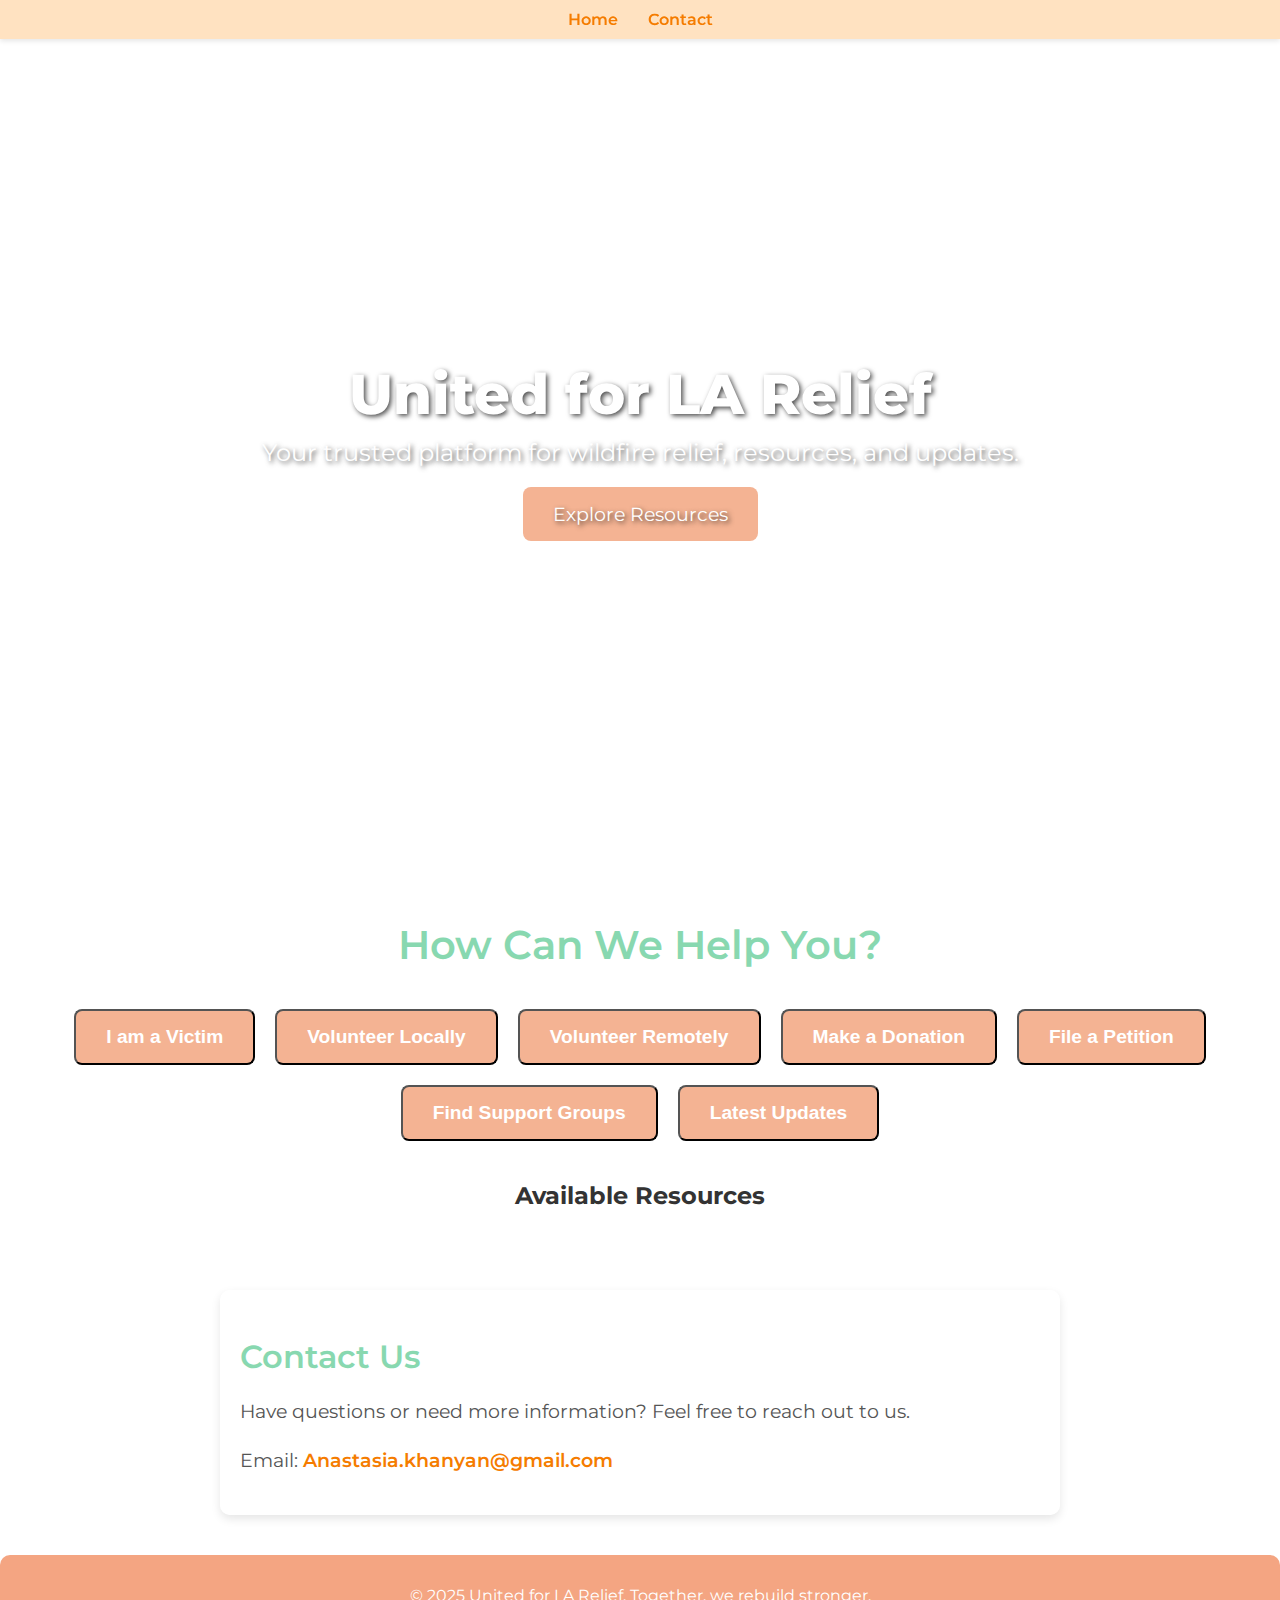
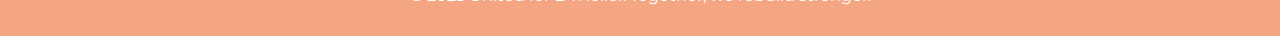
==== index.html @ 3c5eb4ab "Update index.html" ====
<!DOCTYPE html>
<html lang="en">
<head>
    <meta charset="UTF-8">
    <meta name="viewport" content="width=device-width, initial-scale=1.0">
    <title>United for LA Relief</title>
    <!-- Link to Montserrat Font -->
    <link href="https://fonts.googleapis.com/css2?family=Montserrat:wght@400;600;800&display=swap" rel="stylesheet">
    <!-- Link to CSS -->
    <link rel="stylesheet" href="assetsassets/assets_styles.css">
    <script defer src="assetsassets/script.js"></script>
</head>
<body>
    <!-- Navigation Bar -->
    <nav>
        <ul>
            <li><a href="#navigation">Home</a></li>
            <li><a href="#contact">Contact</a></li>
        </ul>
    </nav>

    <!-- Hero Section -->
    <header id="hero">
        <h1>United for LA Relief</h1>
        <p>Your trusted platform for wildfire relief, resources, and updates.</p>
        <a href="#navigation" class="hero-btn">Explore Resources</a>
    </header>

    <!-- Navigation Buttons -->
    <main>
        <section id="navigation">
            <h2>How Can We Help You?</h2>
            <div class="buttons">
                <button class="btn" onclick="showLinks('victim')">I am a Victim</button>
                <button class="btn" onclick="showLinks('volunteerLocal')">Volunteer Locally</button>
                <button class="btn" onclick="showLinks('volunteerRemote')">Volunteer Remotely</button>
                <button class="btn" onclick="showLinks('donate')">Make a Donation</button>
                <button class="btn" onclick="showLinks('petition')">File a Petition</button>
                <button class="btn" onclick="showLinks('supportGroups')">Find Support Groups</button>
                <button class="btn" onclick="showLinks('updates')">Latest Updates</button>
            </div>
        </section>

        <!-- Dynamic Section for Links -->
        <section id="dynamic-links">
            <h2>Available Resources</h2>
            <div id="response-buttons" class="buttons">
                <!-- Dynamic Buttons will be inserted here by JavaScript -->
            </div>
        </section>

        <!-- Contact Section -->
        <section id="contact">
            <h2>Contact Us</h2>
            <p>Have questions or need more information? Feel free to reach out to us.</p>
            <p>Email: <a href="mailto:Anastasia.khanyan@gmail.com">Anastasia.khanyan@gmail.com</a></p>
        </section>
    </main>

    <!-- Footer -->
    <footer>
        <p>© 2025 United for LA Relief. Together, we rebuild stronger.</p>
    </footer>
</body>
</html>
---- assetsassets/assets_styles.css ----
/* General Styling */
body {
    margin: 0;
    padding: 0;
    font-family: 'Montserrat', sans-serif;
    background: url('./assetsassets/firevolunteers.jpg') no-repeat center center/cover; /* Set the background image */
    color: #333333;
    text-align: center;
    overflow-x: hidden;
}

/* Navigation Bar */
nav {
    position: fixed;
    top: 0;
    width: 100%;
    background: rgba(255, 223, 186, 0.9); /* Soft pastel peach */
    box-shadow: 0 2px 5px rgba(0, 0, 0, 0.1);
    z-index: 1000;
    padding: 10px 0;
}

nav ul {
    list-style: none;
    display: flex;
    justify-content: center;
    margin: 0;
    padding: 0;
}

nav ul li {
    margin: 0 15px;
}

nav ul li a {
    text-decoration: none;
    font-size: 1em;
    font-weight: 600;
    color: #f57c00;
}

nav ul li a:hover {
    text-decoration: underline;
}

/* Hero Section */
#hero {
    height: 100vh;
    display: flex;
    flex-direction: column;
    justify-content: center;
    align-items: center;
    color: #ffffff;
    text-shadow: 2px 2px 5px rgba(0, 0, 0, 0.7);
}

#hero h1 {
    font-size: 3.5em;
    font-weight: 800;
    margin: 0;
}

#hero p {
    font-size: 1.5em;
    margin: 10px 0 20px;
}

.hero-btn {
    display: inline-block;
    padding: 15px 30px;
    font-size: 1.2em;
    color: #ffffff;
    text-decoration: none;
    background: #f4b393;
    border-radius: 8px;
    transition: all 0.3s ease;
}

.hero-btn:hover {
    background: #f69a8e;
}

/* Buttons Section */
#navigation h2 {
    font-size: 2.5em;
    font-weight: 600;
    margin: 20px 0;
    color: #88d8b0;
}

.buttons {
    display: flex;
    flex-wrap: wrap;
    justify-content: center;
    gap: 20px;
    margin: 40px 0;
}

.btn {
    display: inline-block;
    padding: 15px 30px;
    font-size: 1.2em;
    font-weight: 600;
    color: #ffffff;
    text-decoration: none;
    background: #f4b393;
    border-radius: 8px;
    transition: all 0.3s ease;
}

.btn:hover {
    background: #f69a8e;
    transform: scale(1.05);
}

/* Contact Section */
#contact {
    margin: 40px auto;
    max-width: 800px;
    background: rgba(255, 255, 255, 0.8); /* Light background for readability */
    padding: 20px;
    border-radius: 10px;
    box-shadow: 0 4px 10px rgba(0, 0, 0, 0.1);
    text-align: left;
}

#contact h2 {
    font-size: 2em;
    font-weight: 600;
    margin-bottom: 20px;
    color: #88d8b0;
}

#contact p {
    font-size: 1.2em;
    color: #555555;
    line-height: 1.6;
}

#contact a {
    color: #f57c00;
    text-decoration: none;
    font-weight: 600;
}

#contact a:hover {
    text-decoration: underline;
}

/* Footer */
footer {
    background: #f4a582;
    color: #ffffff;
    padding: 15px;
    font-size: 1em;
    border-radius: 10px 10px 0 0;
}
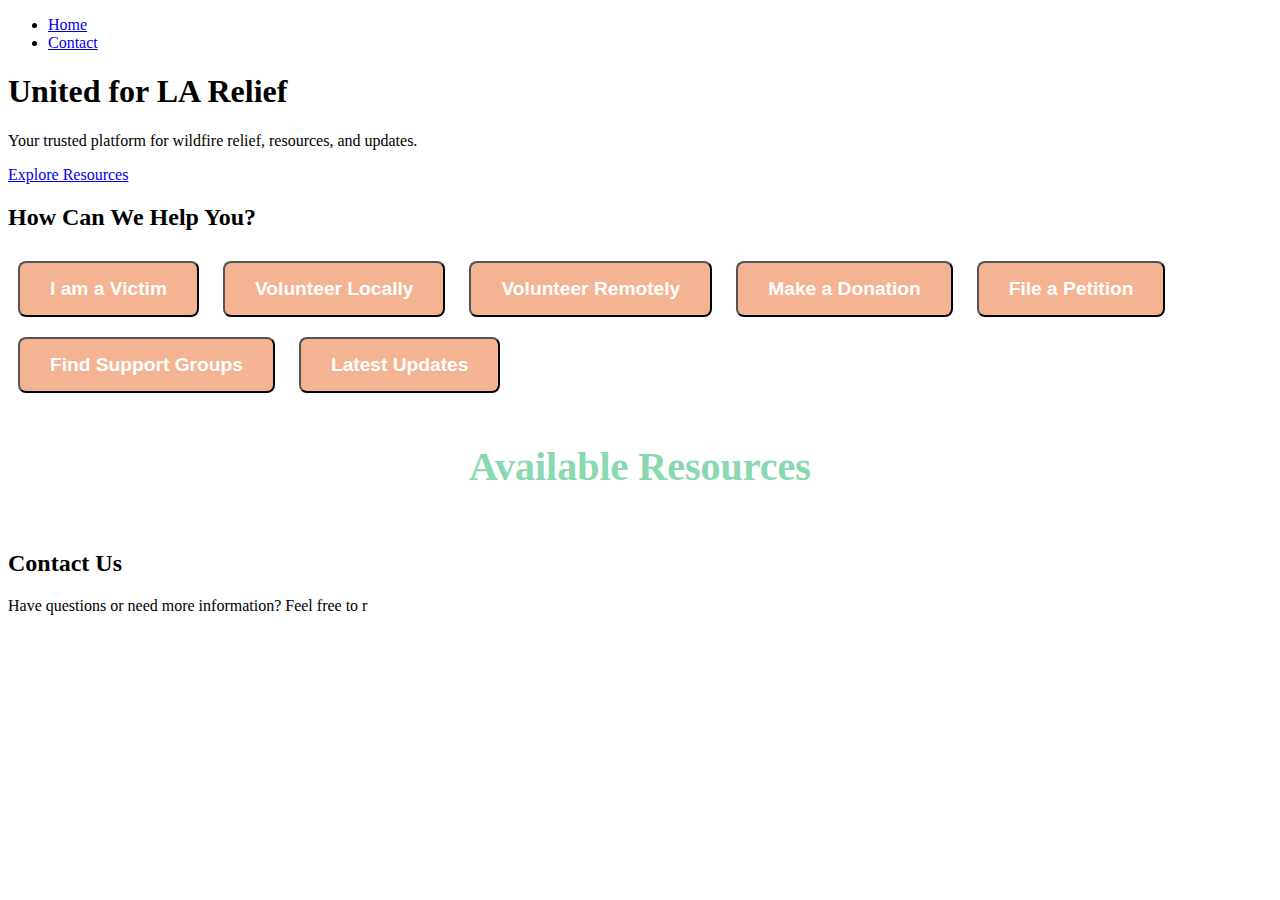
==== commit 8695ddc3: "Update index.html" ====
--- a/index.html
+++ b/index.html
@@ -8,7 +8,8 @@
     <link href="https://fonts.googleapis.com/css2?family=Montserrat:wght@400;600;800&display=swap" rel="stylesheet">
     <!-- Link to CSS -->
     <link rel="stylesheet" href="assetsassets/assets_styles.css">
-    <script defer src="assetsassets/script.js"></script>
+    <!-- Link to JavaScript -->
+    <script defer src="scripts/script.js"></script>
 </head>
 <body>
     <!-- Navigation Bar -->
@@ -52,14 +53,5 @@
         <!-- Contact Section -->
         <section id="contact">
             <h2>Contact Us</h2>
-            <p>Have questions or need more information? Feel free to reach out to us.</p>
-            <p>Email: <a href="mailto:Anastasia.khanyan@gmail.com">Anastasia.khanyan@gmail.com</a></p>
-        </section>
-    </main>
+            <p>Have questions or need more information? Feel free to r
 
-    <!-- Footer -->
-    <footer>
-        <p>© 2025 United for LA Relief. Together, we rebuild stronger.</p>
-    </footer>
-</body>
-</html>
--- a/assetsassets/assets_styles.css
+++ b/assetsassets/assets_styles.css
@@ -1,101 +1,4 @@
-/* General Styling */
-body {
-    margin: 0;
-    padding: 0;
-    font-family: 'Montserrat', sans-serif;
-    background: url('./assetsassets/firevolunteers.jpg') no-repeat center center/cover; /* Set the background image */
-    color: #333333;
-    text-align: center;
-    overflow-x: hidden;
-}
-
-/* Navigation Bar */
-nav {
-    position: fixed;
-    top: 0;
-    width: 100%;
-    background: rgba(255, 223, 186, 0.9); /* Soft pastel peach */
-    box-shadow: 0 2px 5px rgba(0, 0, 0, 0.1);
-    z-index: 1000;
-    padding: 10px 0;
-}
-
-nav ul {
-    list-style: none;
-    display: flex;
-    justify-content: center;
-    margin: 0;
-    padding: 0;
-}
-
-nav ul li {
-    margin: 0 15px;
-}
-
-nav ul li a {
-    text-decoration: none;
-    font-size: 1em;
-    font-weight: 600;
-    color: #f57c00;
-}
-
-nav ul li a:hover {
-    text-decoration: underline;
-}
-
-/* Hero Section */
-#hero {
-    height: 100vh;
-    display: flex;
-    flex-direction: column;
-    justify-content: center;
-    align-items: center;
-    color: #ffffff;
-    text-shadow: 2px 2px 5px rgba(0, 0, 0, 0.7);
-}
-
-#hero h1 {
-    font-size: 3.5em;
-    font-weight: 800;
-    margin: 0;
-}
-
-#hero p {
-    font-size: 1.5em;
-    margin: 10px 0 20px;
-}
-
-.hero-btn {
-    display: inline-block;
-    padding: 15px 30px;
-    font-size: 1.2em;
-    color: #ffffff;
-    text-decoration: none;
-    background: #f4b393;
-    border-radius: 8px;
-    transition: all 0.3s ease;
-}
-
-.hero-btn:hover {
-    background: #f69a8e;
-}
-
-/* Buttons Section */
-#navigation h2 {
-    font-size: 2.5em;
-    font-weight: 600;
-    margin: 20px 0;
-    color: #88d8b0;
-}
-
-.buttons {
-    display: flex;
-    flex-wrap: wrap;
-    justify-content: center;
-    gap: 20px;
-    margin: 40px 0;
-}
-
+/* General button styling */
 .btn {
     display: inline-block;
     padding: 15px 30px;
@@ -106,6 +9,7 @@
     background: #f4b393;
     border-radius: 8px;
     transition: all 0.3s ease;
+    margin: 10px;
 }
 
 .btn:hover {
@@ -113,47 +17,26 @@
     transform: scale(1.05);
 }
 
-/* Contact Section */
-#contact {
-    margin: 40px auto;
-    max-width: 800px;
-    background: rgba(255, 255, 255, 0.8); /* Light background for readability */
-    padding: 20px;
-    border-radius: 10px;
-    box-shadow: 0 4px 10px rgba(0, 0, 0, 0.1);
-    text-align: left;
+/* Dynamic Links Section */
+#dynamic-links {
+    margin: 40px 0;
+    text-align: center;
 }
 
-#contact h2 {
-    font-size: 2em;
+#dynamic-links h2 {
+    font-size: 2.5em;
     font-weight: 600;
     margin-bottom: 20px;
     color: #88d8b0;
 }
 
-#contact p {
-    font-size: 1.2em;
-    color: #555555;
-    line-height: 1.6;
-}
-
-#contact a {
-    color: #f57c00;
-    text-decoration: none;
-    font-weight: 600;
-}
-
-#contact a:hover {
-    text-decoration: underline;
-}
-
-/* Footer */
-footer {
-    background: #f4a582;
-    color: #ffffff;
-    padding: 15px;
-    font-size: 1em;
-    border-radius: 10px 10px 0 0;
+#response-buttons {
+    display: flex;
+    flex-wrap: wrap;
+    justify-content: center;
+    gap: 20px;
 }
 
 
+
+
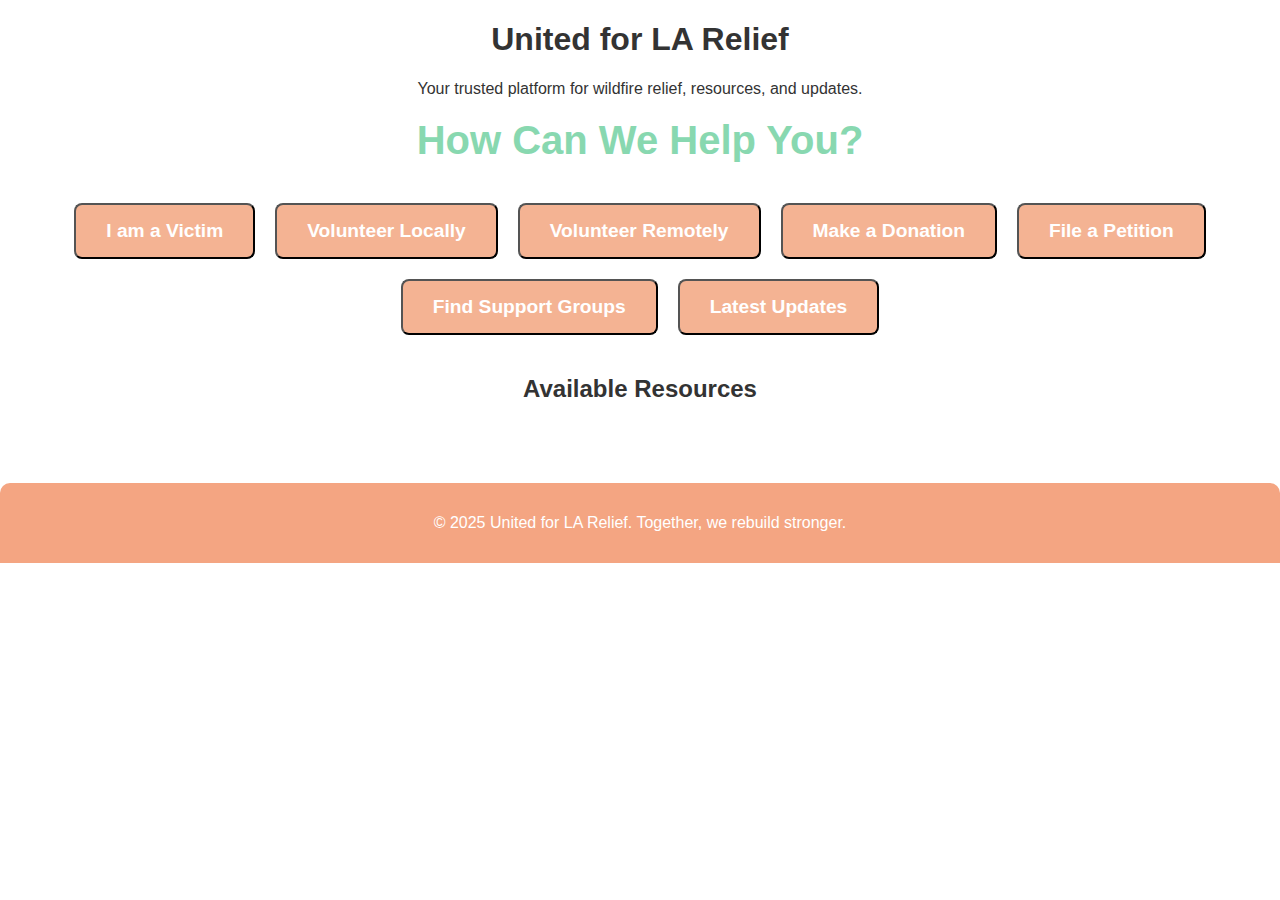
==== commit c445a514: "Update index.html" ====
--- a/index.html
+++ b/index.html
@@ -4,54 +4,42 @@
     <meta charset="UTF-8">
     <meta name="viewport" content="width=device-width, initial-scale=1.0">
     <title>United for LA Relief</title>
-    <!-- Link to Montserrat Font -->
-    <link href="https://fonts.googleapis.com/css2?family=Montserrat:wght@400;600;800&display=swap" rel="stylesheet">
-    <!-- Link to CSS -->
     <link rel="stylesheet" href="assetsassets/assets_styles.css">
-    <!-- Link to JavaScript -->
     <script defer src="scripts/script.js"></script>
 </head>
 <body>
-    <!-- Navigation Bar -->
-    <nav>
-        <ul>
-            <li><a href="#navigation">Home</a></li>
-            <li><a href="#contact">Contact</a></li>
-        </ul>
-    </nav>
-
-    <!-- Hero Section -->
-    <header id="hero">
+    <header>
         <h1>United for LA Relief</h1>
         <p>Your trusted platform for wildfire relief, resources, and updates.</p>
-        <a href="#navigation" class="hero-btn">Explore Resources</a>
     </header>
 
-    <!-- Navigation Buttons -->
-    <main>
-        <section id="navigation">
-            <h2>How Can We Help You?</h2>
-            <div class="buttons">
-                <button class="btn" onclick="showLinks('victim')">I am a Victim</button>
-                <button class="btn" onclick="showLinks('volunteerLocal')">Volunteer Locally</button>
-                <button class="btn" onclick="showLinks('volunteerRemote')">Volunteer Remotely</button>
-                <button class="btn" onclick="showLinks('donate')">Make a Donation</button>
-                <button class="btn" onclick="showLinks('petition')">File a Petition</button>
-                <button class="btn" onclick="showLinks('supportGroups')">Find Support Groups</button>
-                <button class="btn" onclick="showLinks('updates')">Latest Updates</button>
-            </div>
-        </section>
+    <!-- Buttons for selecting a category -->
+    <section id="navigation">
+        <h2>How Can We Help You?</h2>
+        <div class="buttons">
+            <button class="btn" onclick="showLinks('victim')">I am a Victim</button>
+            <button class="btn" onclick="showLinks('volunteerLocal')">Volunteer Locally</button>
+            <button class="btn" onclick="showLinks('volunteerRemote')">Volunteer Remotely</button>
+            <button class="btn" onclick="showLinks('donate')">Make a Donation</button>
+            <button class="btn" onclick="showLinks('petition')">File a Petition</button>
+            <button class="btn" onclick="showLinks('supportGroups')">Find Support Groups</button>
+            <button class="btn" onclick="showLinks('updates')">Latest Updates</button>
+        </div>
+    </section>
 
-        <!-- Dynamic Section for Links -->
-        <section id="dynamic-links">
-            <h2>Available Resources</h2>
-            <div id="response-buttons" class="buttons">
-                <!-- Dynamic Buttons will be inserted here by JavaScript -->
-            </div>
-        </section>
+    <!-- Section for dynamically displaying resources -->
+    <section id="dynamic-links">
+        <h2>Available Resources</h2>
+        <div id="response-buttons" class="buttons">
+            <!-- Dynamically generated buttons will appear here -->
+        </div>
+    </section>
 
-        <!-- Contact Section -->
-        <section id="contact">
-            <h2>Contact Us</h2>
-            <p>Have questions or need more information? Feel free to r
+    <!-- Footer -->
+    <footer>
+        <p>© 2025 United for LA Relief. Together, we rebuild stronger.</p>
+    </footer>
+</body>
+</html>
 
+
--- a/assetsassets/assets_styles.css
+++ b/assetsassets/assets_styles.css
@@ -1,4 +1,101 @@
-/* General button styling */
+/* General Styling */
+body {
+    margin: 0;
+    padding: 0;
+    font-family: 'Montserrat', sans-serif;
+    background: url('./assetsassets/firevolunteers.jpg') no-repeat center center/cover;
+    color: #333333;
+    text-align: center;
+    overflow-x: hidden;
+}
+
+/* Navigation Bar */
+nav {
+    position: fixed;
+    top: 0;
+    width: 100%;
+    background: rgba(255, 223, 186, 0.9); /* Soft pastel peach */
+    box-shadow: 0 2px 5px rgba(0, 0, 0, 0.1);
+    z-index: 1000;
+    padding: 10px 0;
+}
+
+nav ul {
+    list-style: none;
+    display: flex;
+    justify-content: center;
+    margin: 0;
+    padding: 0;
+}
+
+nav ul li {
+    margin: 0 15px;
+}
+
+nav ul li a {
+    text-decoration: none;
+    font-size: 1em;
+    font-weight: 600;
+    color: #f57c00;
+}
+
+nav ul li a:hover {
+    text-decoration: underline;
+}
+
+/* Hero Section */
+#hero {
+    height: 100vh;
+    display: flex;
+    flex-direction: column;
+    justify-content: center;
+    align-items: center;
+    color: #ffffff;
+    text-shadow: 2px 2px 5px rgba(0, 0, 0, 0.7);
+}
+
+#hero h1 {
+    font-size: 3.5em;
+    font-weight: 800;
+    margin: 0;
+}
+
+#hero p {
+    font-size: 1.5em;
+    margin: 10px 0 20px;
+}
+
+.hero-btn {
+    display: inline-block;
+    padding: 15px 30px;
+    font-size: 1.2em;
+    color: #ffffff;
+    text-decoration: none;
+    background: #f4b393;
+    border-radius: 8px;
+    transition: all 0.3s ease;
+}
+
+.hero-btn:hover {
+    background: #f69a8e;
+}
+
+/* Buttons Section */
+#navigation h2 {
+    font-size: 2.5em;
+    font-weight: 600;
+    margin: 20px 0;
+    color: #88d8b0;
+}
+
+.buttons {
+    display: flex;
+    flex-wrap: wrap;
+    justify-content: center;
+    gap: 20px;
+    margin: 40px 0;
+}
+
 .btn {
     display: inline-block;
     padding: 15px 30px;
@@ -9,7 +106,6 @@
     background: #f4b393;
     border-radius: 8px;
     transition: all 0.3s ease;
-    margin: 10px;
 }
 
 .btn:hover {
@@ -17,26 +113,23 @@
     transform: scale(1.05);
 }
 
-/* Dynamic Links Section */
-#dynamic-links {
-    margin: 40px 0;
-    text-align: center;
+/* Contact Section */
+#contact {
+    margin: 40px auto;
+    max-width: 800px;
+    background: rgba(255, 255, 255, 0.8);
+    padding: 20px;
+    border-radius: 10px;
+    text-align: left;
 }
 
-#dynamic-links h2 {
-    font-size: 2.5em;
-    font-weight: 600;
-    margin-bottom: 20px;
-    color: #88d8b0;
-}
-
-#response-buttons {
-    display: flex;
-    flex-wrap: wrap;
-    justify-content: center;
-    gap: 20px;
+/* Footer */
+footer {
+    background: #f4a582;
+    color: #ffffff;
+    padding: 15px;
+    font-size: 1em;
+    border-radius: 10px 10px 0 0;
 }
 
 
-
-
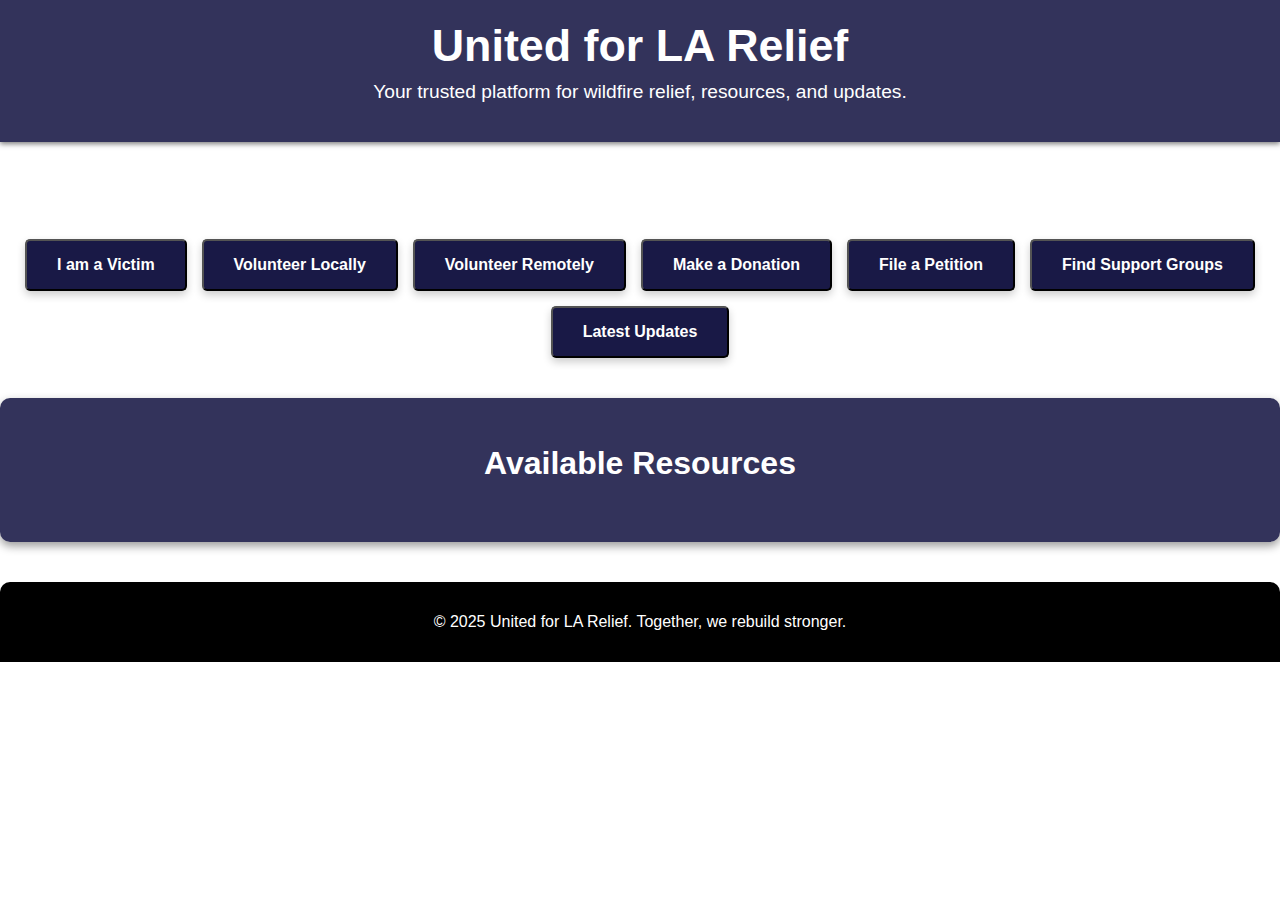
==== commit ceb84da7: "Update index.html" ====
--- a/index.html
+++ b/index.html
@@ -8,12 +8,13 @@
     <script defer src="scripts/script.js"></script>
 </head>
 <body>
+    <!-- Header Section -->
     <header>
         <h1>United for LA Relief</h1>
         <p>Your trusted platform for wildfire relief, resources, and updates.</p>
     </header>
 
-    <!-- Buttons for selecting a category -->
+    <!-- Navigation Buttons -->
     <section id="navigation">
         <h2>How Can We Help You?</h2>
         <div class="buttons">
@@ -27,7 +28,7 @@
         </div>
     </section>
 
-    <!-- Section for dynamically displaying resources -->
+    <!-- Dynamic Links Section -->
     <section id="dynamic-links">
         <h2>Available Resources</h2>
         <div id="response-buttons" class="buttons">
@@ -35,7 +36,7 @@
         </div>
     </section>
 
-    <!-- Footer -->
+    <!-- Footer Section -->
     <footer>
         <p>© 2025 United for LA Relief. Together, we rebuild stronger.</p>
     </footer>
--- a/assetsassets/assets_styles.css
+++ b/assetsassets/assets_styles.css
@@ -1,135 +1,91 @@
-/* General Styling */
+/* General Styles */
 body {
+    font-family: Arial, sans-serif;
     margin: 0;
     padding: 0;
-    font-family: 'Montserrat', sans-serif;
+    text-align: center;
     background: url('./assetsassets/firevolunteers.jpg') no-repeat center center/cover;
-    color: #333333;
-    text-align: center;
+    color: white;
     overflow-x: hidden;
 }
 
-/* Navigation Bar */
-nav {
-    position: fixed;
-    top: 0;
-    width: 100%;
-    background: rgba(255, 223, 186, 0.9); /* Soft pastel peach */
-    box-shadow: 0 2px 5px rgba(0, 0, 0, 0.1);
-    z-index: 1000;
-    padding: 10px 0;
+/* Header Styles */
+header {
+    background: rgba(0, 0, 50, 0.8); /* Navy blue with transparency */
+    color: white;
+    padding: 20px;
+    box-shadow: 0 2px 5px rgba(0, 0, 0, 0.5);
 }
 
-nav ul {
-    list-style: none;
-    display: flex;
-    justify-content: center;
-    margin: 0;
-    padding: 0;
-}
-
-nav ul li {
-    margin: 0 15px;
-}
-
-nav ul li a {
-    text-decoration: none;
-    font-size: 1em;
-    font-weight: 600;
-    color: #f57c00;
-}
-
-nav ul li a:hover {
-    text-decoration: underline;
-}
-
-/* Hero Section */
-#hero {
-    height: 100vh;
-    display: flex;
-    flex-direction: column;
-    justify-content: center;
-    align-items: center;
-    color: #ffffff;
-    text-shadow: 2px 2px 5px rgba(0, 0, 0, 0.7);
-}
-
-#hero h1 {
-    font-size: 3.5em;
-    font-weight: 800;
+header h1 {
+    font-size: 2.8em;
     margin: 0;
 }
 
-#hero p {
-    font-size: 1.5em;
-    margin: 10px 0 20px;
+header p {
+    font-size: 1.2em;
+    margin-top: 10px;
 }
 
-.hero-btn {
-    display: inline-block;
-    padding: 15px 30px;
-    font-size: 1.2em;
-    color: #ffffff;
-    text-decoration: none;
-    background: #f4b393;
-    border-radius: 8px;
-    transition: all 0.3s ease;
+/* Navigation Buttons Section */
+#navigation {
+    margin: 40px auto;
 }
 
-.hero-btn:hover {
-    background: #f69a8e;
-}
-
-/* Buttons Section */
 #navigation h2 {
-    font-size: 2.5em;
-    font-weight: 600;
-    margin: 20px 0;
-    color: #88d8b0;
+    font-size: 2em;
+    margin-bottom: 20px;
+    color: white;
 }
 
 .buttons {
+    margin: 20px auto;
     display: flex;
     flex-wrap: wrap;
     justify-content: center;
-    gap: 20px;
-    margin: 40px 0;
+    gap: 15px;
 }
 
 .btn {
     display: inline-block;
     padding: 15px 30px;
-    font-size: 1.2em;
-    font-weight: 600;
-    color: #ffffff;
+    font-size: 1em;
+    font-weight: bold;
+    background: rgba(0, 0, 50, 0.9); /* Navy blue */
+    color: white;
     text-decoration: none;
-    background: #f4b393;
-    border-radius: 8px;
-    transition: all 0.3s ease;
+    border-radius: 5px;
+    box-shadow: 0 4px 8px rgba(0, 0, 0, 0.2);
+    transition: all 0.3s;
+    cursor: pointer;
 }
 
 .btn:hover {
-    background: #f69a8e;
-    transform: scale(1.05);
+    background: rgba(0, 0, 80, 1); /* Slightly lighter navy */
+    transform: translateY(-3px);
 }
 
-/* Contact Section */
-#contact {
+/* Dynamic Links Section */
+#dynamic-links {
+    background: rgba(0, 0, 50, 0.8); /* Navy blue with transparency */
+    padding: 20px;
     margin: 40px auto;
-    max-width: 800px;
-    background: rgba(255, 255, 255, 0.8);
-    padding: 20px;
     border-radius: 10px;
-    text-align: left;
+    box-shadow: 0 4px 10px rgba(0, 0, 0, 0.4);
 }
 
-/* Footer */
+#dynamic-links h2 {
+    font-size: 2em;
+    margin-bottom: 20px;
+    color: white;
+}
+
+/* Footer Styles */
 footer {
-    background: #f4a582;
-    color: #ffffff;
+    background: black;
+    color: white;
     padding: 15px;
     font-size: 1em;
+    text-align: center;
     border-radius: 10px 10px 0 0;
 }
-
-
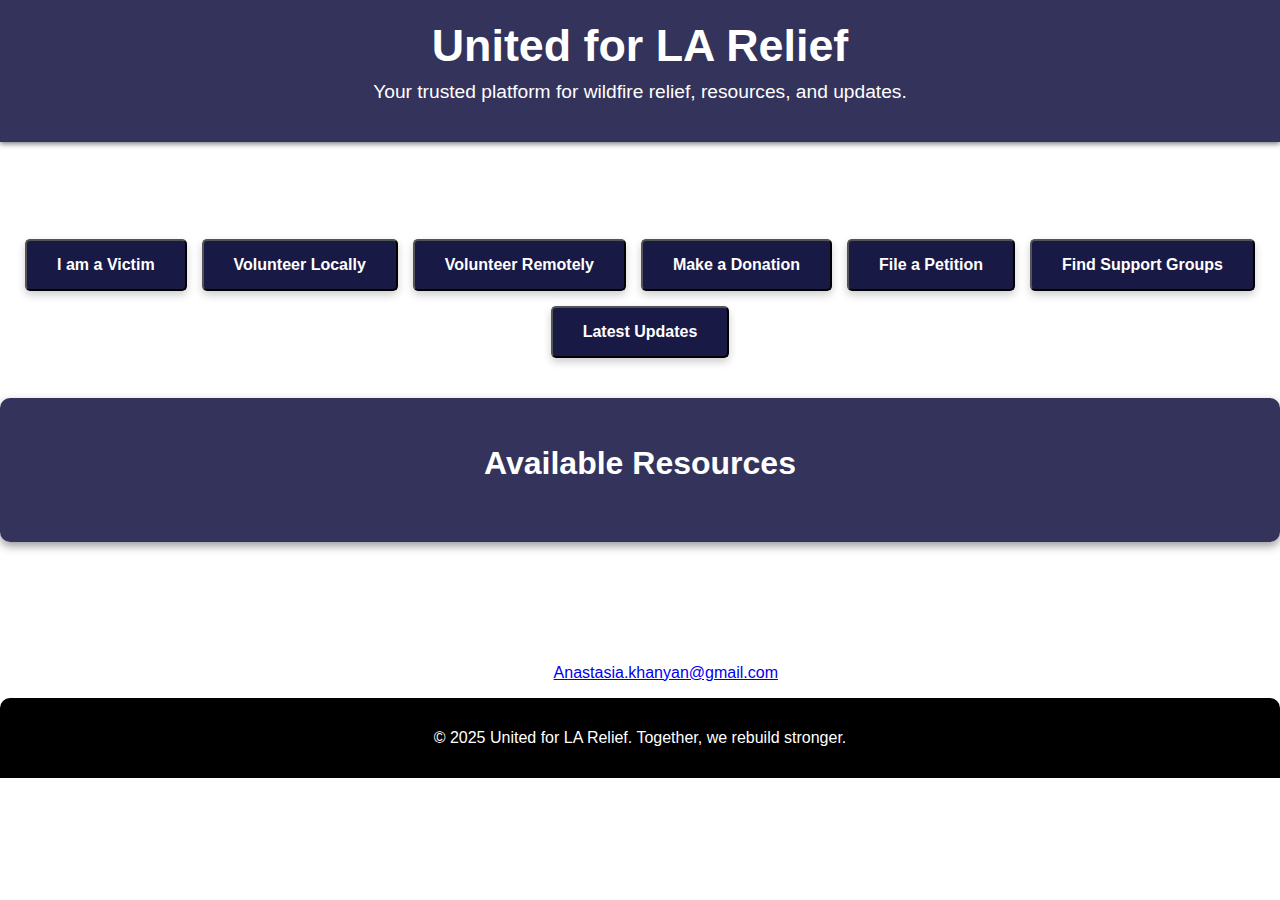
==== commit b5e4e10e: "Update index.html" ====
--- a/index.html
+++ b/index.html
@@ -36,11 +36,16 @@
         </div>
     </section>
 
+    <!-- Contact Section -->
+    <section id="contact">
+        <h2>Contact Us</h2>
+        <p>If you have any questions or need more information, feel free to reach out:</p>
+        <p><strong>Email:</strong> <a href="mailto:Anastasia.khanyan@gmail.com">Anastasia.khanyan@gmail.com</a></p>
+    </section>
+
     <!-- Footer Section -->
     <footer>
         <p>© 2025 United for LA Relief. Together, we rebuild stronger.</p>
     </footer>
 </body>
 </html>
-
-
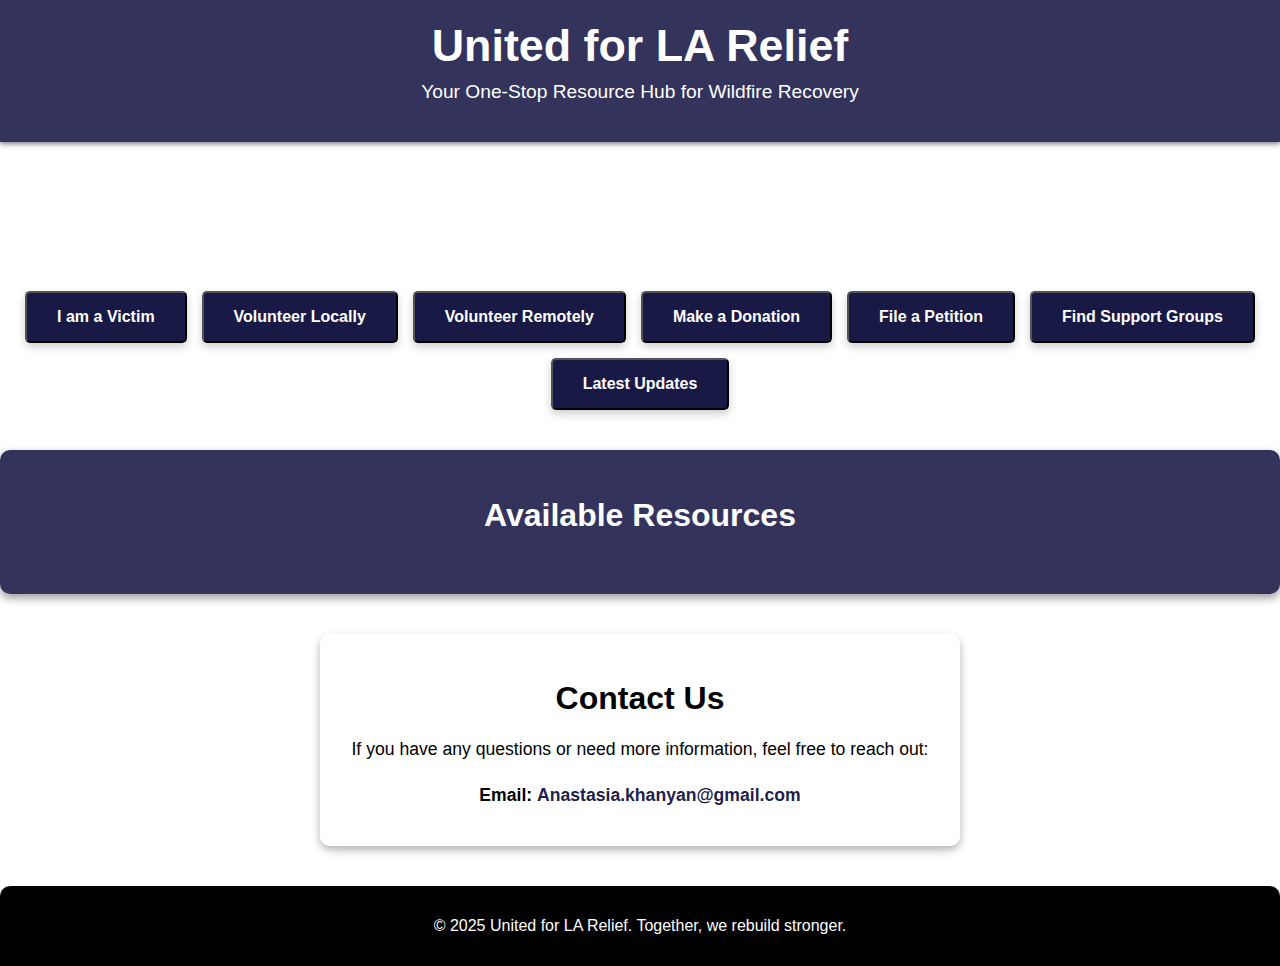
==== commit f9ba5ecb: "Update index.html" ====
--- a/index.html
+++ b/index.html
@@ -11,8 +11,18 @@
     <!-- Header Section -->
     <header>
         <h1>United for LA Relief</h1>
-        <p>Your trusted platform for wildfire relief, resources, and updates.</p>
+        <p>Your One-Stop Resource Hub for Wildfire Recovery</p>
     </header>
+
+    <!-- Introductory Paragraph -->
+    <section id="intro">
+        <p>
+            Our mission is simple: to unite our community in the aftermath of the LA wildfires. 
+            From emergency relief resources to rebuilding efforts, this platform is here to help 
+            victims find support, volunteers take action, and donors make a difference. 
+            Together, we can rise from the ashes stronger than before.
+        </p>
+    </section>
 
     <!-- Navigation Buttons -->
     <section id="navigation">
--- a/assetsassets/assets_styles.css
+++ b/assetsassets/assets_styles.css
@@ -80,6 +80,38 @@
     color: white;
 }
 
+/* Contact Section */
+#contact {
+    background: rgba(255, 255, 255, 0.9); /* White with slight transparency */
+    color: black;
+    padding: 20px;
+    margin: 40px auto;
+    max-width: 600px;
+    border-radius: 10px;
+    box-shadow: 0 4px 8px rgba(0, 0, 0, 0.3);
+    text-align: center;
+}
+
+#contact h2 {
+    font-size: 2em;
+    margin-bottom: 15px;
+}
+
+#contact p {
+    font-size: 1.1em;
+    line-height: 1.6;
+}
+
+#contact a {
+    color: rgba(0, 0, 50, 0.9); /* Navy blue */
+    text-decoration: none;
+    font-weight: bold;
+}
+
+#contact a:hover {
+    text-decoration: underline;
+}
+
 /* Footer Styles */
 footer {
     background: black;
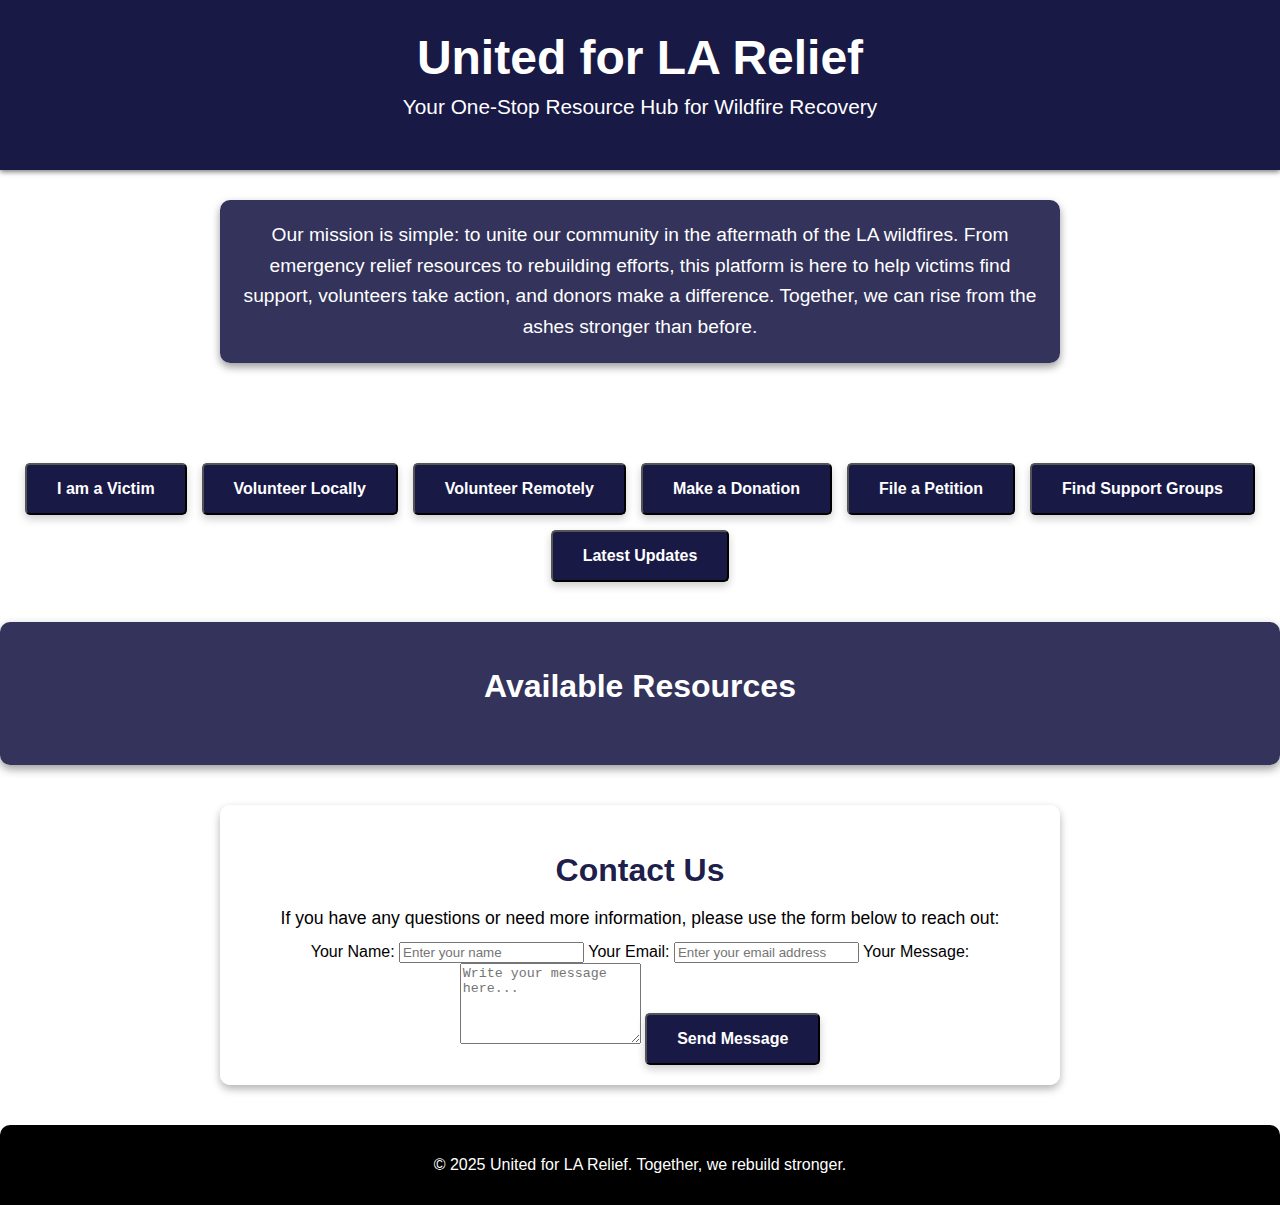
==== commit 61984182: "Update index.html" ====
--- a/index.html
+++ b/index.html
@@ -49,8 +49,19 @@
     <!-- Contact Section -->
     <section id="contact">
         <h2>Contact Us</h2>
-        <p>If you have any questions or need more information, feel free to reach out:</p>
-        <p><strong>Email:</strong> <a href="mailto:Anastasia.khanyan@gmail.com">Anastasia.khanyan@gmail.com</a></p>
+        <p>If you have any questions or need more information, please use the form below to reach out:</p>
+        <form id="contact-form" action="https://formspree.io/f/{YOUR_FORM_ID}" method="POST">
+            <label for="name">Your Name:</label>
+            <input type="text" id="name" name="name" placeholder="Enter your name" required>
+
+            <label for="email">Your Email:</label>
+            <input type="email" id="email" name="_replyto" placeholder="Enter your email address" required>
+
+            <label for="message">Your Message:</label>
+            <textarea id="message" name="message" placeholder="Write your message here..." rows="5" required></textarea>
+
+            <button type="submit" class="btn">Send Message</button>
+        </form>
     </section>
 
     <!-- Footer Section -->
--- a/assetsassets/assets_styles.css
+++ b/assetsassets/assets_styles.css
@@ -9,22 +9,43 @@
     overflow-x: hidden;
 }
 
-/* Header Styles */
+/* Header Section */
 header {
-    background: rgba(0, 0, 50, 0.8); /* Navy blue with transparency */
+    background: rgba(0, 0, 50, 0.9); /* Navy blue with transparency */
     color: white;
-    padding: 20px;
+    padding: 30px 20px;
     box-shadow: 0 2px 5px rgba(0, 0, 0, 0.5);
 }
 
 header h1 {
-    font-size: 2.8em;
+    font-size: 3em;
     margin: 0;
+    font-weight: bold;
 }
 
 header p {
+    font-size: 1.3em;
+    margin-top: 10px;
+    font-weight: 300;
+}
+
+/* Introductory Section */
+#intro {
+    background: rgba(0, 0, 50, 0.8); /* Navy blue with transparency */
+    color: white;
+    padding: 20px;
+    margin: 30px auto;
+    max-width: 800px;
+    border-radius: 10px;
+    text-align: center;
+    box-shadow: 0 4px 8px rgba(0, 0, 0, 0.4);
+}
+
+#intro p {
     font-size: 1.2em;
-    margin-top: 10px;
+    line-height: 1.6;
+    margin: 0;
+    font-weight: 300;
 }
 
 /* Navigation Buttons Section */
@@ -33,9 +54,10 @@
 }
 
 #navigation h2 {
-    font-size: 2em;
+    font-size: 2.2em;
     margin-bottom: 20px;
     color: white;
+    font-weight: bold;
 }
 
 .buttons {
@@ -72,6 +94,7 @@
     margin: 40px auto;
     border-radius: 10px;
     box-shadow: 0 4px 10px rgba(0, 0, 0, 0.4);
+    text-align: center;
 }
 
 #dynamic-links h2 {
@@ -86,7 +109,7 @@
     color: black;
     padding: 20px;
     margin: 40px auto;
-    max-width: 600px;
+    max-width: 800px;
     border-radius: 10px;
     box-shadow: 0 4px 8px rgba(0, 0, 0, 0.3);
     text-align: center;
@@ -95,11 +118,15 @@
 #contact h2 {
     font-size: 2em;
     margin-bottom: 15px;
+    font-weight: bold;
+    color: rgba(0, 0, 50, 0.9); /* Navy blue */
 }
 
 #contact p {
     font-size: 1.1em;
     line-height: 1.6;
+    margin: 10px 0;
+    font-weight: 300;
 }
 
 #contact a {
@@ -112,7 +139,7 @@
     text-decoration: underline;
 }
 
-/* Footer Styles */
+/* Footer Section */
 footer {
     background: black;
     color: white;
@@ -121,3 +148,19 @@
     text-align: center;
     border-radius: 10px 10px 0 0;
 }
+
+/* Responsiveness */
+@media (max-width: 768px) {
+    header h1 {
+        font-size: 2.2em;
+    }
+
+    #intro, #contact {
+        padding: 15px;
+    }
+
+    .btn {
+        padding: 12px 20px;
+        font-size: 0.9em;
+    }
+}
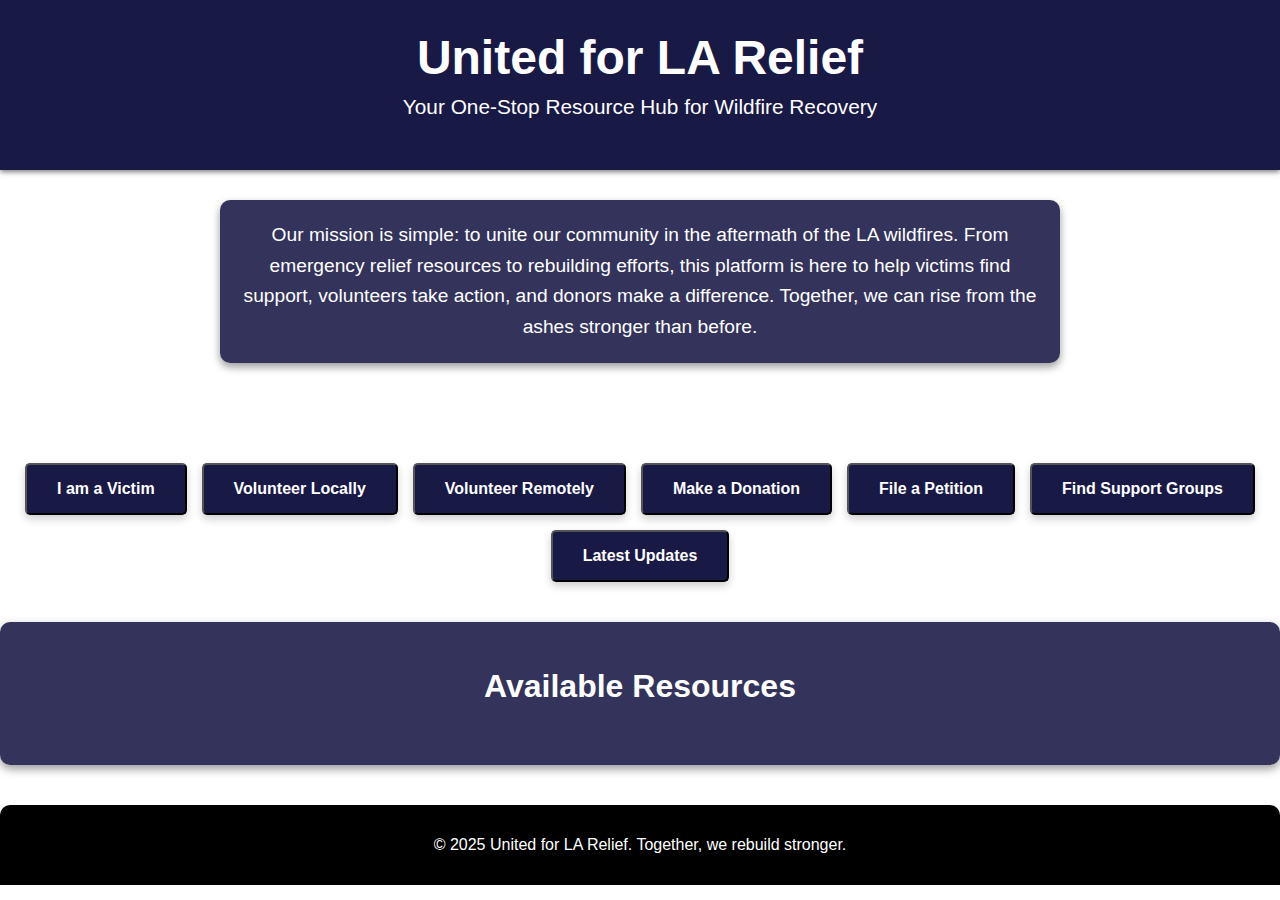
==== commit 688e0de1: "Update index.html" ====
--- a/index.html
+++ b/index.html
@@ -46,24 +46,6 @@
         </div>
     </section>
 
-    <!-- Contact Section -->
-    <section id="contact">
-        <h2>Contact Us</h2>
-        <p>If you have any questions or need more information, please use the form below to reach out:</p>
-        <form id="contact-form" action="https://formspree.io/f/{YOUR_FORM_ID}" method="POST">
-            <label for="name">Your Name:</label>
-            <input type="text" id="name" name="name" placeholder="Enter your name" required>
-
-            <label for="email">Your Email:</label>
-            <input type="email" id="email" name="_replyto" placeholder="Enter your email address" required>
-
-            <label for="message">Your Message:</label>
-            <textarea id="message" name="message" placeholder="Write your message here..." rows="5" required></textarea>
-
-            <button type="submit" class="btn">Send Message</button>
-        </form>
-    </section>
-
     <!-- Footer Section -->
     <footer>
         <p>© 2025 United for LA Relief. Together, we rebuild stronger.</p>
--- a/assetsassets/assets_styles.css
+++ b/assetsassets/assets_styles.css
@@ -129,14 +129,55 @@
     font-weight: 300;
 }
 
-#contact a {
-    color: rgba(0, 0, 50, 0.9); /* Navy blue */
-    text-decoration: none;
-    font-weight: bold;
+#contact-form {
+    display: flex;
+    flex-direction: column;
+    gap: 15px;
+    align-items: center;
 }
 
-#contact a:hover {
-    text-decoration: underline;
+#contact-form label {
+    font-size: 1em;
+    font-weight: bold;
+    margin-bottom: 5px;
+    align-self: flex-start;
+}
+
+#contact-form input,
+#contact-form textarea {
+    width: 100%;
+    max-width: 600px;
+    padding: 10px;
+    font-size: 1em;
+    border: 1px solid rgba(0, 0, 50, 0.5); /* Navy blue border */
+    border-radius: 5px;
+    background: white;
+    color: black;
+    resize: none;
+    outline: none;
+}
+
+#contact-form input:focus,
+#contact-form textarea:focus {
+    border-color: rgba(0, 0, 50, 0.9); /* Darker navy blue */
+    box-shadow: 0 0 5px rgba(0, 0, 50, 0.5);
+}
+
+#contact-form button {
+    padding: 12px 25px;
+    font-size: 1em;
+    font-weight: bold;
+    background: rgba(0, 0, 50, 0.9); /* Navy blue */
+    color: white;
+    border: none;
+    border-radius: 5px;
+    cursor: pointer;
+    transition: all 0.3s;
+}
+
+#contact-form button:hover {
+    background: rgba(0, 0, 80, 1); /* Slightly lighter navy */
+    transform: translateY(-3px);
 }
 
 /* Footer Section */
@@ -148,19 +189,3 @@
     text-align: center;
     border-radius: 10px 10px 0 0;
 }
-
-/* Responsiveness */
-@media (max-width: 768px) {
-    header h1 {
-        font-size: 2.2em;
-    }
-
-    #intro, #contact {
-        padding: 15px;
-    }
-
-    .btn {
-        padding: 12px 20px;
-        font-size: 0.9em;
-    }
-}
